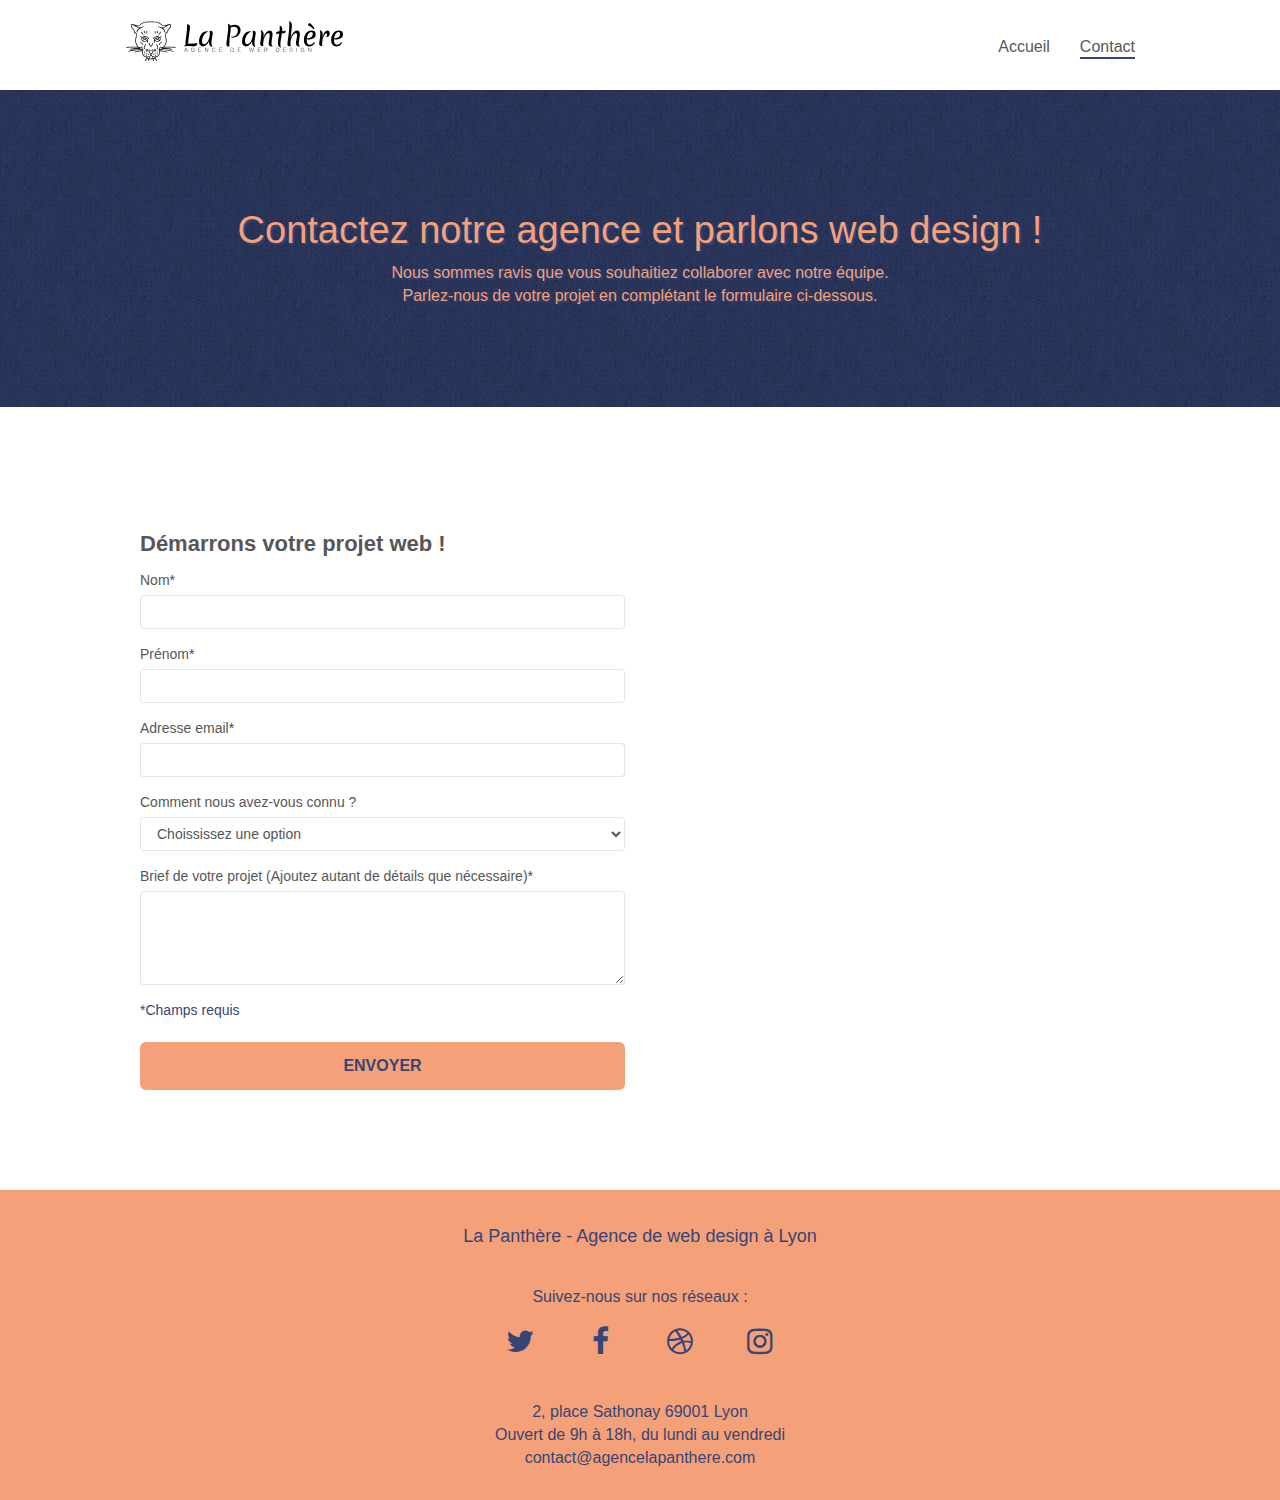
==== contact.html @ 3fc9d486 "Fix screen reader-only text of social icons" ====
<!doctype html>
<html lang="fr">
<head>
    <meta charset="utf-8">
    <meta name="description" content="Contactez La Panthère, Agence de Web design à Lyon, et obtenez une réponse rapide et personnalisée.">
    <meta name="viewport" content="width=device-width, initial-scale=1.0, viewport-fit=cover">
    <link rel="shortcut icon" type="image/png" href="favicon.jpg">
	<link rel="stylesheet" type="text/css" href="./css/bootstrap.css">
	<link rel="stylesheet" type="text/css" href="style.css">
	<link rel="stylesheet" type="text/css" href="./css/font-awesome.css">
	<script src="./js/jquery-2.1.0.min.js"></script>
	<script src="./js/bootstrap.min.js"></script>
	<script src="./js/blocs.min.js"></script>
	<script src="./js/jqBootstrapValidation.min.js"></script>
	<script src="./js/formHandler.min.js"></script>
    <title>Contactez votre future Agence de Web design à Lyon - La Panthère</title> 
	<!-- Analytics -->
	<!-- Analytics END -->
</head>
<body>
	<!-- Principal conteneur -->
	<div class="page-container">
		<!-- bloc-0 -->
		<header class="bloc bgc-white l-bloc " id="bloc-0">
			<div class="container bloc-sm">
				<nav class="navbar row" aria-label="navigation interne">
					<div class="navbar-header">
						<a href="index.html">
							<img src="img/logo/logo-agence-la-panthere-monochrome.svg" alt="La Panthère, Agence de Web design - Page d’accueil" height="40"/>
						</a>
						<button id="nav-toggle" type="button" class="ui-navbar-toggle navbar-toggle" data-toggle="collapse" data-target=".navbar-1">
							<span class="sr-only">Ouvrir le menu de navigation</span><span class="icon-bar"></span><span class="icon-bar"></span><span class="icon-bar"></span>
						</button>
					</div>
					<div class="collapse navbar-collapse navbar-1 special-dropdown-nav">
						<ul class="site-navigation nav navbar-nav">
							<li>
								<a href="index.html" class="header-nav-item" >Accueil</a>
							</li>
							<li>
								<a href="contact.html" class="header-nav-item" aria-current="page">Contact</a>
							</li>
						</ul>
					</div>
				</nav>
			</div>
		</header>
		<!-- bloc-0 END -->
		<main>
			<section>
				<!-- bloc-6 -->
				<div class="bloc bg-dots-bg bg-repeat bgc-dark-slate-blue d-bloc bloc-bg-texture texture-paper" id="bloc-6">
					<div class="container bloc-lg">
						<div class="row">
							<div class="col-sm-12">
								<h1 class="text-center hero-bloc-text tc-orange">
									Contactez notre agence et parlons web design&nbsp;!
								</h1>
								<p class="text-center mg-lg tc-orange tight-width-whitespace">
									Nous sommes ravis que vous souhaitiez collaborer avec notre équipe.<br class="desktop-br">
									Parlez-&#8288;nous de votre projet en complétant le formulaire ci-dessous.
								</p>
							</div>
						</div>
					</div>
				</div>
				<!-- bloc-6 END -->
				<!-- bloc-7 -->
				<div class="bloc bgc-white l-bloc" id="bloc-7">
					<div class="container bloc-lg">
						<div class="row">
							<div class="col-sm-6">
								<h2>Démarrons votre projet web&nbsp;!</h2>
								<form id="form_1" novalidate success-msg="Your message has been sent." fail-msg="Notre serveur de messagerie ne semble pas répondre, désolé pour le dérangement&nbsp;!">
									<div class="form-group">
										<label for="surname">
											Nom<span class="required-input" aria-hidden="true">*</span>
										</label>
										<input name="surname" id="surname" class="form-control" required />
									</div>
									<div class="form-group">
										<label for="name">
											Prénom<span class="required-input" aria-hidden="true">*</span>
										</label>
										<input name="name" id="name" class="form-control" required />
									</div>
									<div class="form-group">
										<label for="email">
											Adresse email<span class="required-input" aria-hidden="true">*</span>
										</label>
										<input name="email" id="email" class="form-control" type="email" required />
									</div>
									<div class="form-group">
										<label for="find">
											Comment nous avez-vous connu&nbsp;?
										</label>
										<select name="find" id="find" class="form-control">
											<option disabled selected value>Choississez une option</option>
											<option value="search-engine">Moteur de recherche</option>
											<option value="social-networks">Réseaux sociaux</option>
											<option value="external-link">Lien sur un autre site</option>
											<option value="word-of-mouth">Bouche à oreille</option>
											<option value="other">Autre</option>
										</select>
									</div>
									<div class="form-group">
										<label for="message">
											Brief de votre projet (Ajoutez autant de détails que nécessaire)<span class="required-input" aria-hidden="true">*</span><br>
										</label>
										<textarea name="message" id="message" class="form-control" rows="4" cols="50" required></textarea>
									</div>
									<p class="required-input" aria-hidden="true">*Champs requis</p>
									<button class="bloc-button btn-lg btn-block cta-hero btn-atomic-tangerine" type="submit">
										Envoyer
									</button>
								</form>
							</div>
						</div>
					</div>
				</div>
				<!-- bloc-7 END -->
			</section>
		</main>
		<!-- Footer - bloc-8 -->
		<footer class="bloc bgc-atomic-tangerine d-bloc" id="bloc-8">
			<div class="container bloc-sm">
				<div class="row">
					<div class="col-sm-12">
						<h2 class="text-center blue">La Panthère - Agence de web design à Lyon</h2>
						<nav class="row row-no-gutters social" aria-label="navigation externe">
							<h3>Suivez-nous sur nos réseaux&nbsp;:</h3>
							<ul>
								<li class="col-sm-3">
									<a class="social" href="#">
										<span class="fa fa-twitter icon-md btn-blue" aria-hidden="true"></span>
										<span class="sr-only blue">Suivez-nous Twitter</span>
									</a>
								</li>
								<li class="col-sm-3">
									<a class="social" href="#">
										<span class="fa fa-facebook icon-md btn-blue" aria-hidden="true"></span>
										<span class="sr-only blue">Suivez-nous Facebook</span>
									</a>
								</li>
								<li class="col-sm-3">
									<a class="social" href="#">
										<span class="fa fa-dribbble icon-md btn-blue" aria-hidden="true"></span>
										<span class="sr-only blue">Suivez-nous sur Dribbble</span>
									</a>
								</li>
								<li class="col-sm-3">
									<a class="social" href="#">
										<span class="fa fa-instagram icon-md btn-blue" aria-hidden="true"></span>
										<span class="sr-only blue">Suivez-nous sur Instagram</span>
									</a>
								</li>
							</ul>
						</nav>
						<address>
							2, place Sathonay 69001 Lyon<br>
							Ouvert de 9h à 18h, du lundi au vendredi<br>
							contact@agencelapanthere.com
						</address>
					</div>
				</div>
			</div>
		</footer>
		<!-- Footer - bloc-8 END -->
		<!-- ScrollToTop Button -->
		<button class="bloc-button btn scrollToTop" onclick="scrollToTarget('1')">
			<span class="fa fa-chevron-up" aria-hidden="true"></span>
			<span class="sr-only tc-white">Retour en haut de page</span>
		</button>
		<!-- ScrollToTop Button END-->
	</div>
	<!-- Principal conteneur END -->
</body>
</html>
---- style.css ----
body {
    margin: 0;
    padding: 0;
    background: #FFF;
    overflow-x: hidden;
    -webkit-font-smoothing: antialiased;
    -moz-osx-font-smoothing: grayscale;
}

a:hover {
    text-decoration: none;
    cursor: pointer;
}

a:focus-visible,
button:focus-visible,
.form-control:focus,
input:focus-visible {
    outline: 2px solid #CC4E12;
    outline-offset: 4px;
    border-radius: 3px;
    box-shadow: 0 0 0 2px #FFFFFF;
    text-decoration: none;
}

a.cta-hero:focus-visible {
    border-radius: 40px;
}

.form-control:focus {
    border-color: transparent;
}

button.cta-hero {
    border: none;
}

h1,
h2,
h3,
h4,
h5,
h6,
p,
label,
.btn,
a {
    font-family: "helvetica";
    font-weight: 400;
    color: #575757!important;
}

.page-container {
    display: grid;
    grid-template-rows: auto 1fr auto;
    min-height: 100vh;
}

#page-loading-blocs-notifaction {
    position: fixed;
    top: 0;
    bottom: 0;
    width: 100%;
    z-index: 100000;
    background: #FFFFFF url("img/pageload-spinner.gif") no-repeat center center;
}

.bloc {
    width: 100%;
    clear: both;
    background: 50% 50% no-repeat;
    padding: 0 50px;
    -webkit-background-size: cover;
    -moz-background-size: cover;
    -o-background-size: cover;
    background-size: cover;
    position: relative;
}

.bloc .container {
    padding-left: 0;
    padding-right: 0;
}

.bloc-lg {
    padding: 100px 50px;
}

.bloc-md {
    padding: 50px;
}

.bloc-sm {
    padding: 1.25rem 50px;
}

.bg-center,
.bg-l-edge,
.bg-r-edge,
.bg-t-edge,
.bg-b-edge,
.bg-tl-edge,
.bg-bl-edge,
.bg-tr-edge,
.bg-br-edge,
.bg-repeat {
    -webkit-background-size: auto!important;
    -moz-background-size: auto!important;
    -o-background-size: auto!important;
    background-size: auto!important;
}

.bg-repeat {
    background: repeat;
}

.bg-t-edge {
    background: top no-repeat;
}

.bloc-bg-texture::before {
    content: "";
    background-size: 2px 2px;
    position: absolute;
    top: 0;
    bottom: 0;
    left: 0;
    right: 0;
}

.texture-paper::before {
    background-image: url("img/background/texture-paper.webp");
    background-size: 280px 280px;
}

.b-parallax {
    background-attachment: fixed;
}

.d-bloc {
    color: rgba(255, 255, 255, .7);
}

.d-bloc button:hover {
    color: rgba(255, 255, 255, .9);
}

.d-bloc .icon-round,
.d-bloc .icon-square,
.d-bloc .icon-rounded,
.d-bloc .icon-semi-rounded-a,
.d-bloc .icon-semi-rounded-b {
    border-color: rgba(255, 255, 255, .9);
}

.d-bloc .divider-h span {
    border-color: rgba(255, 255, 255, .2);
}

.d-bloc .a-btn,
.d-bloc .navbar a,
.d-bloc .navbar-brand,
.d-bloc a .icon-sm,
.d-bloc a .icon-md,
.d-bloc a .icon-lg,
.d-bloc a .icon-xl,
.d-bloc h1 a,
.d-bloc h2 a,
.d-bloc h3 a,
.d-bloc h4 a,
.d-bloc h5 a,
.d-bloc h6 a,
.d-bloc p a {
    color: #364576;
    transform: scale(1);
    transition: all 0.25s;
}

.d-bloc .a-btn:hover,
.d-bloc .navbar a:hover,
.d-bloc .navbar-brand:hover,
.d-bloc a:hover .icon-sm,
.d-bloc a:hover .icon-md,
.d-bloc a:hover .icon-lg,
.d-bloc a:hover .icon-xl,
.d-bloc h1 a:hover,
.d-bloc h2 a:hover,
.d-bloc h3 a:hover,
.d-bloc h4 a:hover,
.d-bloc h5 a:hover,
.d-bloc h6 a:hover,
.d-bloc p a:hover {
    color: #7C2F0A!important;
    transform: scale(1.2);
}

.d-bloc .navbar-toggle .icon-bar {
    background: rgba(255, 255, 255, 1);
}

.d-bloc .btn-wire,
.d-bloc .btn-wire:hover {
    color: rgba(255, 255, 255, 1);
    border-color: rgba(255, 255, 255, 1);
}

.d-bloc .panel {
    color: rgba(0, 0, 0, .5);
}

.d-bloc .panel button:hover {
    color: rgba(0, 0, 0, .7);
}

.d-bloc .panel icon {
    border-color: rgba(0, 0, 0, .7);
}

.d-bloc .panel .divider-h span {
    border-color: rgba(0, 0, 0, .1);
}

.d-bloc .panel .a-btn {
    color: rgba(0, 0, 0, .6);
}

.d-bloc .panel .a-btn:hover {
    color: rgba(0, 0, 0, 1);
}

.d-bloc .panel .btn-wire,
.d-bloc .panel .btn-wire:hover {
    color: rgba(0, 0, 0, .7);
    border-color: rgba(0, 0, 0, .3);
}

.d-bloc .panel,
.l-bloc {
    color: rgba(0, 0, 0, .5);
}

.d-bloc .panel button:hover,
.l-bloc button:hover {
    color: rgba(0, 0, 0, .7);
}

.l-bloc .icon-round,
.l-bloc .icon-square,
.l-bloc .icon-rounded,
.l-bloc .icon-semi-rounded-a,
.l-bloc .icon-semi-rounded-b {
    border-color: rgba(0, 0, 0, .7);
}

.d-bloc .panel .divider-h span,
.l-bloc .divider-h span {
    border-color: rgba(0, 0, 0, .1);
}

.d-bloc .panel .a-btn,
.l-bloc .a-btn,
.l-bloc .navbar a,
.l-bloc .navbar-brand,
.l-bloc a .icon-sm,
.l-bloc a .icon-md,
.l-bloc a .icon-lg,
.l-bloc a .icon-xl,
.l-bloc h1 a,
.l-bloc h2 a,
.l-bloc h3 a,
.l-bloc h4 a,
.l-bloc h5 a,
.l-bloc h6 a,
.l-bloc p a {
    color: rgba(0, 0, 0, .6);
}

.d-bloc .panel .a-btn:hover,
.l-bloc .a-btn:hover,
.l-bloc .navbar a:hover,
.l-bloc .navbar-brand:hover,
.l-bloc a:hover .icon-sm,
.l-bloc a:hover .icon-md,
.l-bloc a:hover .icon-lg,
.l-bloc a:hover .icon-xl,
.l-bloc h1 a:hover,
.l-bloc h2 a:hover,
.l-bloc h3 a:hover,
.l-bloc h4 a:hover,
.l-bloc h5 a:hover,
.l-bloc h6 a:hover,
.l-bloc p a:hover {
    color: rgba(0, 0, 0, 1);
}

.l-bloc .navbar-toggle .icon-bar {
    color: rgba(0, 0, 0, .6);
}

.d-bloc .panel .btn-wire,
.d-bloc .panel .btn-wire:hover,
.l-bloc .btn-wire,
.l-bloc .btn-wire:hover {
    color: rgba(0, 0, 0, .7);
    border-color: rgba(0, 0, 0, .3);
}

.voffset {
    margin-top: 30px;
}

.voffset-lg {
    margin-top: 60px;
}

.row-no-gutters {
    margin-right: 0;
    margin-left: 0;
}

.row.row-no-gutters > [class^="col-"],
.row.row-no-gutters > [class*=" col-"] {
    padding-right: 0;
    padding-left: 0;
}

#bloc-1-hero h1 {
    font-size: 2rem;
    font-weight: 500;
}

.navbar {
    margin-bottom: 0;
    z-index: 1;
}

.navbar-brand {
    height: auto;
    padding: 3px 15px;
    font-size: 25px;
    font-weight: normal;
    font-weight: 600;
    line-height: 44px;
}

.navbar-brand img {
    max-height: 200px;
    margin: 0 5px 0 0;
    display: inline;
}

.navbar-brand img[src$=svg] {
    min-width: 100px;
}

.nav-center .navbar-brand img {
    margin: 0;
}

.navbar .nav {
    padding-top: 2px;
    margin-right: -16px;
    float: right;
    z-index: 1;
}

.nav > li {
    float: left;
    margin-top: 4px;
    font-size: 1rem;
}

.navbar-nav .open .dropdown-menu > li > a {
    text-align: inherit;
}

.nav > li a:hover,
.nav > li a:focus {
    background: transparent;
}

.header-nav-item::after {
    content: "";
    display: block;
    width: 100%;
    height: 2px;
    background-color: #364576;
    transform: scaleX(0);
    transform-origin: left;
    transition: transform 0.25s;
}

.header-nav-item[aria-current="page"]::after,
.header-nav-item:hover::after {
    transform: scaleX(1);
}

.navbar-toggle {
    border: 0px;
}

.navbar-toggle:hover {
    background: transparent!important;
}

.navbar-toggle .icon-bar {
    background-color: rgba(0, 0, 0, .5);
    width: 26px;
}

.nav-invert .navbar .nav {
    float: left;
}

.nav-invert .navbar-header,
.nav-invert .navbar-brand {
    float: right;
    position: relative;
    z-index: 2;
}

.desktop-br {
    display: none;
}

@media (min-width: 768px) {
    .desktop-br {
        display: inline;
    }
    .site-navigation {
        position: absolute;
        top: 50%;
        right: 20px;
        transform: translate(0, -50%);
        -webkit-transform: translateY(-50%);
    }
    .nav > li .dropdown-menu a,
    .nav > li .dropdown-menu a:hover {
        color: #484848;
    }
    .nav-invert .site-navigation {
        left: 0;
        right: 0;
    }
    .nav-center {
        text-align: center;
    }
    .nav-center .navbar-header {
        width: 100%;
    }
    .nav-center .navbar-header,
    .nav-center .navbar-brand,
    .nav-center .nav > li {
        float: none;
        display: inline-block;
    }
    .nav-center .site-navigation {
        position: relative;
        width: 100%;
        right: 0;
        margin-right: 0px;
        margin-top: 20px;
    }
    .nav-center.mini-nav .navbar-toggle {
        float: none;
        margin: 10px auto 0;
    }
}

.nav > li > .dropdown a {
    background: none!important;
    display: block;
    padding: 14px 15px;
}

nav .caret {
    margin: 0 5px;
}

.dropdown-menu .dropdown-menu {
    top: -8px;
    left: 100%;
}

.dropdown-menu .dropmenu-flow-right {
    top: 100%;
    left: 0;
    margin-left: -1px;
    border-top-left-radius: 0;
    border-top-right-radius: 0;
}

.dropdown-menu .dropdown span {
    border: 4px solid black;
    border-top-color: transparent;
    border-right-color: transparent;
    border-bottom-color: transparent;
    margin: 6px -5px 0 0!important;
    float: right;
}

.mg-md {
    margin-top: 0.625rem;
    margin-bottom: 1.25rem;
}

.mg-lg {
    margin-top: 10px;
    margin-bottom: 40px;
}

.btn.pull-right {
    margin: 0 0 5px 5px;
}

.btn-d,
.btn-d:hover,
.btn-d:focus {
    color: #FFF;
    background: rgba(0, 0, 0, .3);
}

.btn-rd {
    border-radius: 2.5rem;
}

.btn-clean {
    border: 1px solid rgba(0, 0, 0, .08);
    text-shadow: 0 1px 0 rgba(0, 0, 1, .1);
}

.icon-md {
    font-size: 1.875rem!important;
}

.icon-lg {
    font-size: 3.75rem!important;
}

.sm-shadow {
    text-shadow: 0 1px 2px rgba(0, 0, 0, .3);
}

.panel-sq,
.panel-sq .panel-heading,
.panel-sq .panel-footer {
    border-radius: 0;
}

.panel-rd {
    border-radius: 30px;
}

.panel-rd .panel-heading {
    border-radius: 29px 29px 0 0;
}

.panel-rd .panel-footer {
    border-radius: 0 0 29px 29px;
}

.form-control {
    border-color: rgba(0, 0, 0, .1);
    box-shadow: none;
}

.required-input {
    color: #364576!important;
    font-size: 0.875rem;
}

.scrollToTop {
    visibility: hidden;
    width: 2.5rem;
    height: 2.5rem;
    position: fixed;
    bottom: 1.25rem;
    right: 1.25rem;
    opacity: 0;
    z-index: 500;
    color: #F4A179!important;
    background-color: #364576;
    transition: all .25s ease-in-out;
}

.scrollToTop:hover {
    background-color: #7C2F0A;
}

.scrollToTop:hover .fa {
    transform: scale(1.4);
}

.scrollToTop .fa {
    display: flex;
    justify-content: center;
    align-items: center;
    height: 100%;
    font-size: 0.875rem;
    transform: scale(1);
    transform-origin: center 65%;
    transition: all .25s ease-in-out;
}

.showScrollTop {
    visibility: visible;
    opacity: 1;
}

.flex-column {
    display: flex;
    flex-direction: column;
    align-items: center;
}

a[data-lightbox] {
    position: relative;
    display: block;
    text-align: center;
    width: 270px;
}

a[data-lightbox]:hover::before {
    content: "+";
    font-family: "HelveticaNeue-Light", "Helvetica Neue Light", "Helvetica Neue", Helvetica, Arial;
    font-size: 32px;
    width: 50px;
    height: 50px;
    margin-left: -25px;
    border-radius: 50%;
    background: rgba(0, 0, 0, .6);
    color: #FFF;
    font-weight: 100;
    z-index: 1;
    position: absolute;
    top: 50%;
    transform: translateY(-50%);
    -webkit-transform: translateY(-50%);
}

a[data-lightbox]:hover img {
    opacity: 0.6;
    -webkit-animation-fill-mode: none;
    animation-fill-mode: none;
}

#lightbox-modal {
    display: flex;
    align-items: center;
}

#lightbox-modal .modal-dialog {
    width: 90%;
    max-width: 900px;
    margin: 0 auto 0;
}

#lightbox-modal .modal-dialog img {
    max-height: 90vh;
    margin: 0 auto;
}

.lightbox-caption {
    padding: 20px;
    color: #FFF;
    background: rgba(0, 0, 0, .5);
    position: absolute;
    left: 15px;
    right: 15px;
    bottom: 5px;
    text-align: center;
}

.close-lightbox {
    width: 40px;
    height: 40px;
    color: #F4A179;
    font-size: 30px;
    position: absolute;
    top: 20px;
    right: 20px;
    z-index: 20;
    background: #364576;
    border: none;
    line-height: 30px;
    padding: 0 9px 5px;
    font-weight: 700;
    transition: all .2s ease-in-out;
}

.close-lightbox:hover,
.next-lightbox:hover,
.prev-lightbox:hover {
    color: #364576;
    background: #F4A179;
}

.next-lightbox,
.prev-lightbox {
    display: flex;
    justify-content: center;
    align-items: center;
    width: 40px;
    height: 40px;
    font-size: 20px;
    background: #364576;
    transition: all .2s ease-in-out;
    position: absolute;
    top: 45%;
    z-index: 1;
}

.next-lightbox .fa,
.prev-lightbox .fa {
    color: #F4A179;
    transition: all .2s ease-in-out;
}

.next-lightbox:hover .fa,
.prev-lightbox:hover .fa {
    color: #364576;
}

.next-lightbox {
    padding-left: 3px;
    right: 25px;
}

.prev-lightbox {
    padding-right: 3px;
    left: 25px;
}

.snapshot-lb .modal-body {
    padding-bottom: 55px;
}

.snapshot-lb .lightbox-caption {
    padding: 0;
    color: rgba(0, 0, 0, .5);
    background: none;
}

blockquote,
figcaption {
    color: #000000;
}

figcaption {
    font-size: 0.875rem;
}

.container {
    max-width: 62.5rem;
}

.hero-bloc-text {
    font-size: 38px;
}

.hero-bloc-text-sub {
    font-size: 36px;
}

.statement-bloc-text {
    line-height: 26px;
    font-style: italic;
    font-size: 20px;
    text-align: center;
    font-weight: lighter;
    max-width: 520px;
    margin: auto auto auto auto;
}

p {
    font-size: 1rem;
}

.tight-width-whitespace {
    max-width: 37.5rem;
    margin: auto auto auto auto;
}

.h1 {
    font-size: 20px;
    font-family: "Open Sans";
}

.button {
    display: inline-block;
    padding: 6px 12px;
    margin-bottom: 0;
    font-size: 14px;
    font-weight: 400;
    text-align: center;
    white-space: nowrap;
    vertical-align: middle;
    -ms-touch-action: manipulation;
    touch-action: manipulation;
    cursor: pointer;
    -webkit-user-select: none;
    -moz-user-select: none;
    -ms-user-select: none;
    user-select: none;
    background-image: none;
}

.cta-hero {
    height: 3rem;
    margin-top: 1.375rem;
    color: #FFFFFF!important;
    text-transform: uppercase;
    padding: 0 1.75rem;
    font-size: 1rem;
    font-weight: 700;
    line-height: 3rem;
}

nav.social {
    display: flex;
    flex-direction: column;
    align-items: center;
}

nav.social h3 {
    margin-top: 0;
    color: #364576!important;
    font-size: 1rem;
    font-weight: 400;
    text-transform: none;
}

nav.social ul {
    display: flex;
    padding: 0;
    list-style-type: none;
}

.social .col-sm-3 {
    width: auto;
}

a.social {
    width: 3.125rem;
    height: 3.125rem;
    display: flex;
    justify-content: center;
    align-items: center;
    max-width: 400px;
    margin: auto auto auto auto;
}

address {
    margin: 1.5625rem 0 10px;
    color: #364576;
    font-size: 1rem;
    text-align: center;
}

h2 {
    font-size: 1.375rem;
    font-weight: 600;
    line-height: 2.0625rem;
}

h3 {
    font-size: 0.9375rem;
    text-transform: uppercase;
    font-weight: 700;
    color: #333333!important;
}

.med-width-whitespace {
    margin: auto auto auto auto;
    box-shadow: 0px 0px 0px #000000;
}

h1 {
    color: #333333!important;
}

h4 {
    color: #333333!important;
}

#bloc-2-services .container {
    padding: 65px 0;
}

#bloc-2-services h2 {
    margin-bottom: 3.75rem;
}

figure {
    margin-bottom: 20px;
}

#bloc-3-what-i-do h2 {
    margin-bottom: 40px;
}

#bloc-3-what-i-do a {
    display: block;
    font-size: 1rem;
}

#bloc-4-portfolio .container {
    padding: 65px 0;
}

#bloc-4-portfolio h2 {
    margin-bottom: 34px;
}

.icons {
    margin-bottom: 14px;
    margin-top: 24px;
}

.portfolio-thumb {
    margin-bottom: 24px;
}

.portfolio-row {
    margin-bottom: 44px;
    margin-top: 50px;
}

footer h2 {
    margin: 10px 0 2.1875rem;
    font-size: 1.125rem;
    font-weight: 400;
}

label {
    font-size: 0.875rem;
}

.avatar {
    box-shadow: 0px 4px 9px rgba(0, 0, 0, 0.3);
}

.black-background {
    background-color: rgba(165, 147, 99, 0.7);
    padding: 40px 40px 40px 40px;
}

.bold-link {
    font-weight: 900;
    text-decoration: underline!important;
}

.bgc-white {
    background-color: #FFFFFF;
}

.bgc-dark-slate-blue {
    background-color: #364576;
}

.bgc-atomic-tangerine {
    background-color: #F4A179;
}

.tc-white {
    color: #FFFFFF!important;
}

.tc-orange {
    color: #F4A179!important;
    text-shadow: 2px 2px 2px #364576;
}

.blue {
    color: #364576!important;
}

.btn-dark-slate-blue {
    background-color: #364576;
    color: rgba(255, 255, 255, .9)!important;
    transition: background-color 0.35s;
}

.btn-dark-slate-blue:hover {
    background-color: #CC4E12;
}

.btn-atomic-tangerine {
    background-color: #F4A179;
    color: #364576!important;
    transition: all 0.35s;
}

.btn-atomic-tangerine:hover {
    background-color: #364576;
    color: #F4A179!important;
}

.btn-blue {
    color: #364576!important;
}

.btn-blue:hover {
    color: #7C2F0A!important;
}

.ltc-white {
    color: #FFFFFF!important;
}

.ltc-white:hover {
    color: #F4A179!important;
}

.ltc-atomic-tangerine {
    color: #CC4E12!important;
}

.ltc-atomic-tangerine:hover {
    color: #c27956!important;
}

.icon-dark-slate-blue {
    color: #364576!important;
    border-color: #364576!important;
}

.bg-dots-bg {
    background-image: url("img/background/dots-bg.webp");
}

.bg-lines-h2-bg {
    background-image: url("img/background/lines-h2-bg.webp");
}

.bg-banniere {
    background-image: url("img/background/agence-la-panthere.webp");
}

.bg-presentation {
    background-image: url("img/background/image-de-presentation.webp");
}

@media (max-width: 1024px) {
    .bloc {
        padding-left: 20px;
        padding-right: 20px;
    }
    .bloc.full-width-bloc,
    .bloc-tile-2.full-width-bloc .container,
    .bloc-tile-3.full-width-bloc .container,
    .bloc-tile-4.full-width-bloc .container {
        padding-left: 0;
        padding-right: 0;
    }
    .navbar-header img {
        margin-left: 20px;
    }
}

@media (max-width: 992px) and (min-width: 768px) {
    .navbar .nav {
        max-width: 80%
    }
    .nav-center.navbar .nav {
        max-width: 100%
    }
}

@media only screen and (min-device-width: 768px) and (max-device-width: 1024px) and (orientation: landscape) {
    .b-parallax {
        background-attachment: scroll;
    }
}

@media only screen and (min-device-width: 1024px) and (max-device-width: 1366px) and (-webkit-min-device-pixel-ratio: 1.5) {
    .b-parallax {
        background-attachment: scroll;
    }
}

@media (max-width: 991px) {
    .container {
        width: 100%;
    }
    .b-parallax {
        background-attachment: scroll;
    }
    .page-container,
    #hero-bloc {
        overflow-x: hidden;
        position: relative;
    }
    .bloc {
        padding-left: constant(safe-area-inset-left);
        padding-right: constant(safe-area-inset-right);
    }
    .bloc-group,
    .bloc-group .bloc {
        display: block;
        width: 100%;
    }
    .bloc-fill-screen .fill-bloc-top-edge,
    .bloc-fill-screen .fill-bloc-bottom-edge {
        padding: 0 20px;
        padding-left: constant(safe-area-inset-left);
        padding-right: constant(safe-area-inset-right);
    }
}

@media (max-width: 767px) {
    .page-container {
        overflow-x: hidden;
        position: relative;
    }
    h1,
    h2,
    h3,
    h4,
    h5,
    h6,
    p,
    #disqus_thread {
        padding-left: 10px!important;
        padding-right: 10px!important;
    }
    .b-parallax {
        background-attachment: scroll;
    }
    .navbar .nav {
        padding-top: 0;
        border-top: 1px solid rgba(0, 0, 0, .2);
        float: none!important;
    }
    .navbar.row {
        margin-left: 0;
        margin-right: 0;
    }
    .site-navigation {
        position: inherit;
        transform: none;
        -webkit-transform: none;
        -ms-transform: none;
    }
    .nav > li {
        margin-top: 0;
        border-bottom: 1px solid rgba(0, 0, 0, .1);
        background: rgba(0, 0, 0, .05);
        text-align: left;
        padding-left: 15px;
        width: 100%;
    }
    .nav > li:hover {
        background: rgba(0, 0, 0, .08);
    }
    .header-nav-item {
        width: fit-content;
        margin: 0 auto;
    }
    .dropdown .dropdown a .caret {
        float: none;
        margin: 5px 0 0 10px!important;
        border: 4px solid black;
        border-bottom-color: transparent;
        border-right-color: transparent;
        border-left-color: transparent;
    }
    #hero-bloc .navbar .nav {
        background: rgba(0, 0, 0, .8);
    }
    #hero-bloc .navbar .nav a {
        color: rgba(255, 255, 255, .6);
    }
    .hero {
        padding: 50px 0;
    }
    .hero-nav {
        left: -1px;
        right: -1px;
    }
    .navbar-collapse {
        padding: 0;
        overflow-x: hidden;
        -webkit-box-shadow: none;
        box-shadow: none;
    }
    .navbar-brand img {
        max-height: 40px;
        width: auto;
    }
    .nav-invert .navbar-header {
        float: none;
        width: 100%;
    }
    .nav-invert .navbar-toggle {
        float: left;
        margin-left: 10px;
    }
    .bloc {
        padding-left: 0;
        padding-right: 0;
    }
    .bloc-xxl,
    .bloc-xl,
    .bloc-lg {
        padding: 40px 0;
    }
    .bloc-sm,
    .bloc-md {
        padding-left: 0;
        padding-right: 0;
    }
    .bloc-tile-2 .container,
    .bloc-tile-3 .container,
    .bloc-tile-4 .container,
    .bloc-fill-screen .fill-bloc-top-edge,
    .bloc-fill-screen .fill-bloc-bottom-edge {
        padding-left: 0;
        padding-right: 0;
    }
    .a-block {
        padding: 0 10px;
    }
    .btn-dwn {
        display: none;
    }
    .voffset {
        margin-top: 5px;
    }
    .voffset-md {
        margin-top: 20px;
    }
    .voffset-lg {
        margin-top: 30px;
    }
    form {
        padding: 5px;
    }
    .close-lightbox {
        display: inline-block;
    }
    .blocsapp-device-iphone5 {
        background-size: 216px 425px;
        padding-top: 60px;
        width: 216px;
        height: 425px;
    }
    .blocsapp-device-iphone5 img {
        width: 180px;
        height: 320px;
    }
}

@media (max-width: 400px) {
    .bloc {
        padding-left: 0;
        padding-right: 0;
    }
}

@media (max-width: 767px) {
    .bloc-mob-center-text {
        text-align: center;
    }
    #bloc-2-services h2 {
        margin-bottom: 20px;
    }
    figure {
        margin-top: 25px;
    }
    #bloc-2-services h2,
    #bloc-4-portfolio h2 {
        padding: 0 25px!important;
    }
    .black-background {
        padding: 40px 0;
    }
    .portfolio-row article:first-child {
        margin-bottom: 60px;
    }
    #bloc-6 h1 {
        margin-bottom: 40px;
    }
    #bloc-7 .container {
        padding: 0 15px;
    }
    #bloc-7 h2 {
        margin: 65px 0 40px;
    }
    .form-group {
        margin-bottom: 35px;
    }
    p.required-input {
        margin-bottom: 45px;
    }
    button[type="submit"] {
        margin-bottom: 65px;
    }
}
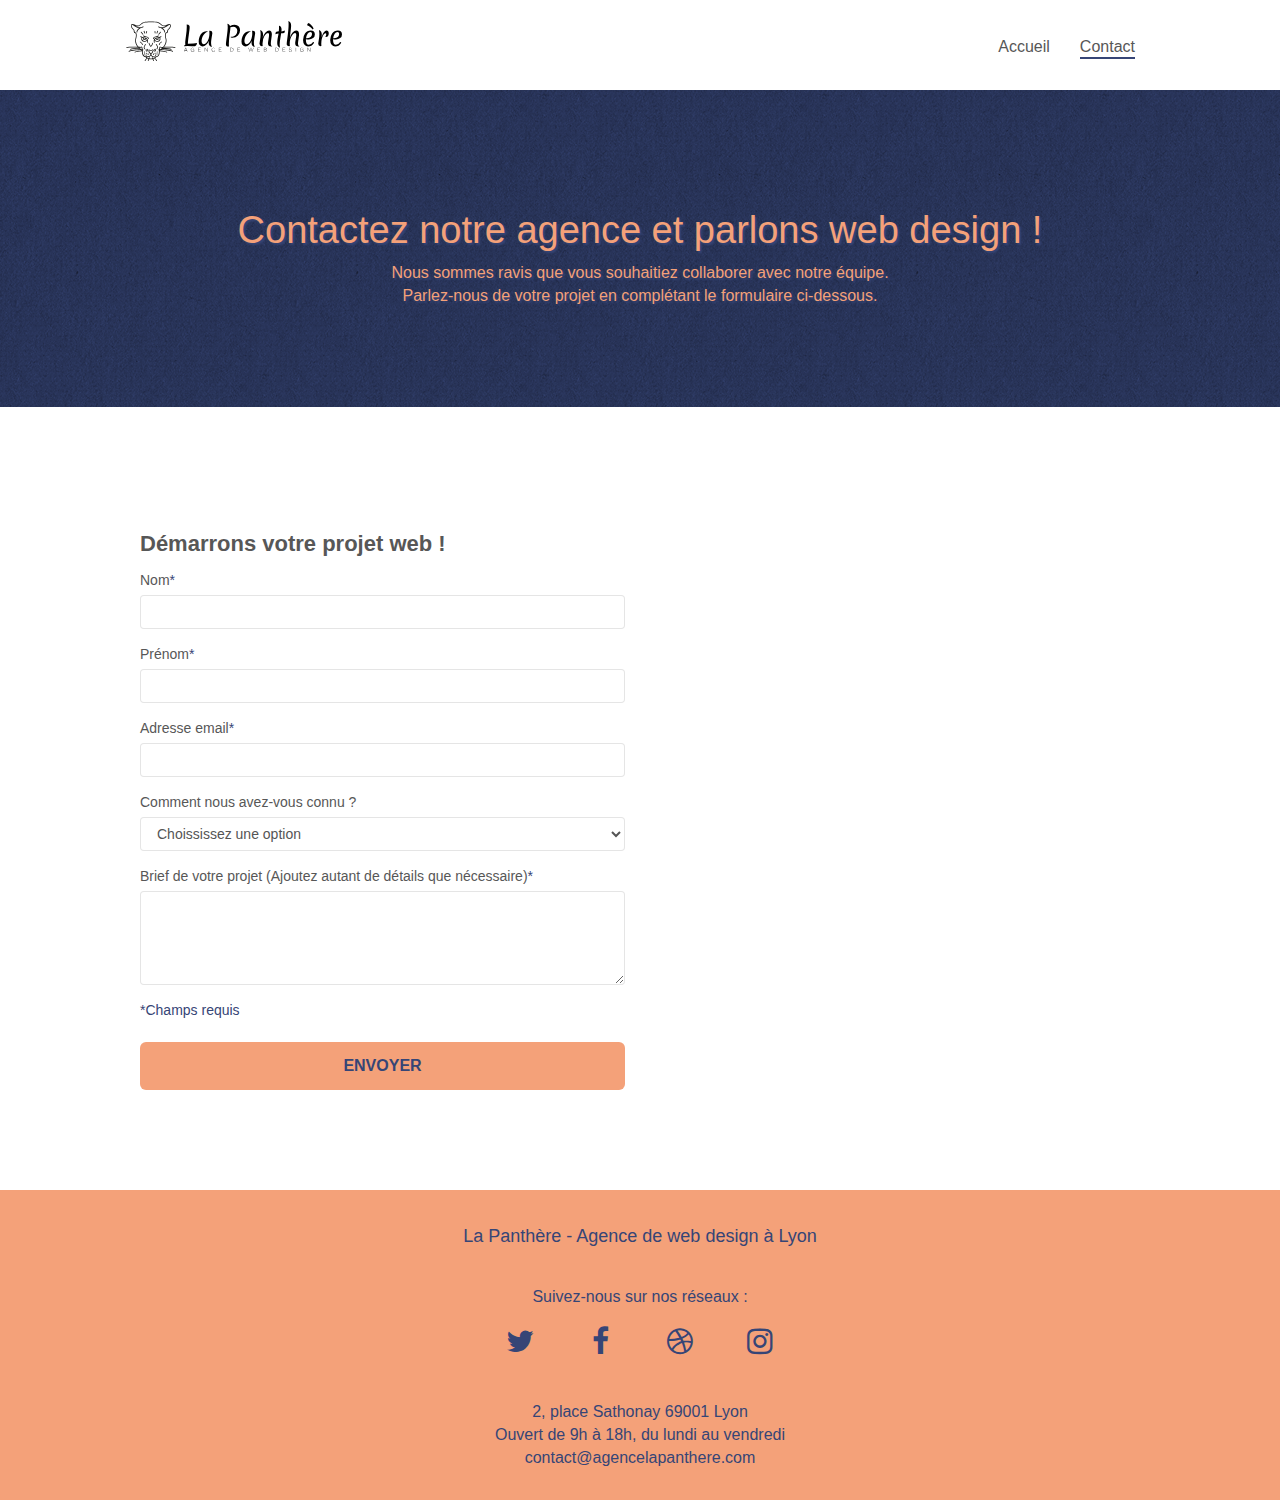
==== commit bc1e9b02: "Set width and height attributes to images to avoid cumulative layout shift" ====
--- a/contact.html
+++ b/contact.html
@@ -8,11 +8,11 @@
 	<link rel="stylesheet" type="text/css" href="./css/bootstrap.css">
 	<link rel="stylesheet" type="text/css" href="style.css">
 	<link rel="stylesheet" type="text/css" href="./css/font-awesome.css">
-	<script src="./js/jquery-2.1.0.min.js"></script>
-	<script src="./js/bootstrap.min.js"></script>
-	<script src="./js/blocs.min.js"></script>
-	<script src="./js/jqBootstrapValidation.min.js"></script>
-	<script src="./js/formHandler.min.js"></script>
+	<script src="./js/jquery-2.1.0.min.js" defer></script>
+	<script src="./js/bootstrap.min.js" defer></script>
+	<script src="./js/blocs.min.js" defer></script>
+	<script src="./js/jqBootstrapValidation.min.js" defer></script>
+	<script src="./js/formHandler.min.js" defer></script>
     <title>Contactez votre future Agence de Web design à Lyon - La Panthère</title> 
 	<!-- Analytics -->
 	<!-- Analytics END -->
@@ -26,7 +26,7 @@
 				<nav class="navbar row" aria-label="navigation interne">
 					<div class="navbar-header">
 						<a href="index.html">
-							<img src="img/logo/logo-agence-la-panthere-monochrome.svg" alt="La Panthère, Agence de Web design - Page d’accueil" height="40"/>
+							<img src="img/logo/logo-agence-la-panthere-monochrome.svg" alt="La Panthère, Agence de Web design - Page d’accueil" width="216" height="40"/>
 						</a>
 						<button id="nav-toggle" type="button" class="ui-navbar-toggle navbar-toggle" data-toggle="collapse" data-target=".navbar-1">
 							<span class="sr-only">Ouvrir le menu de navigation</span><span class="icon-bar"></span><span class="icon-bar"></span><span class="icon-bar"></span>
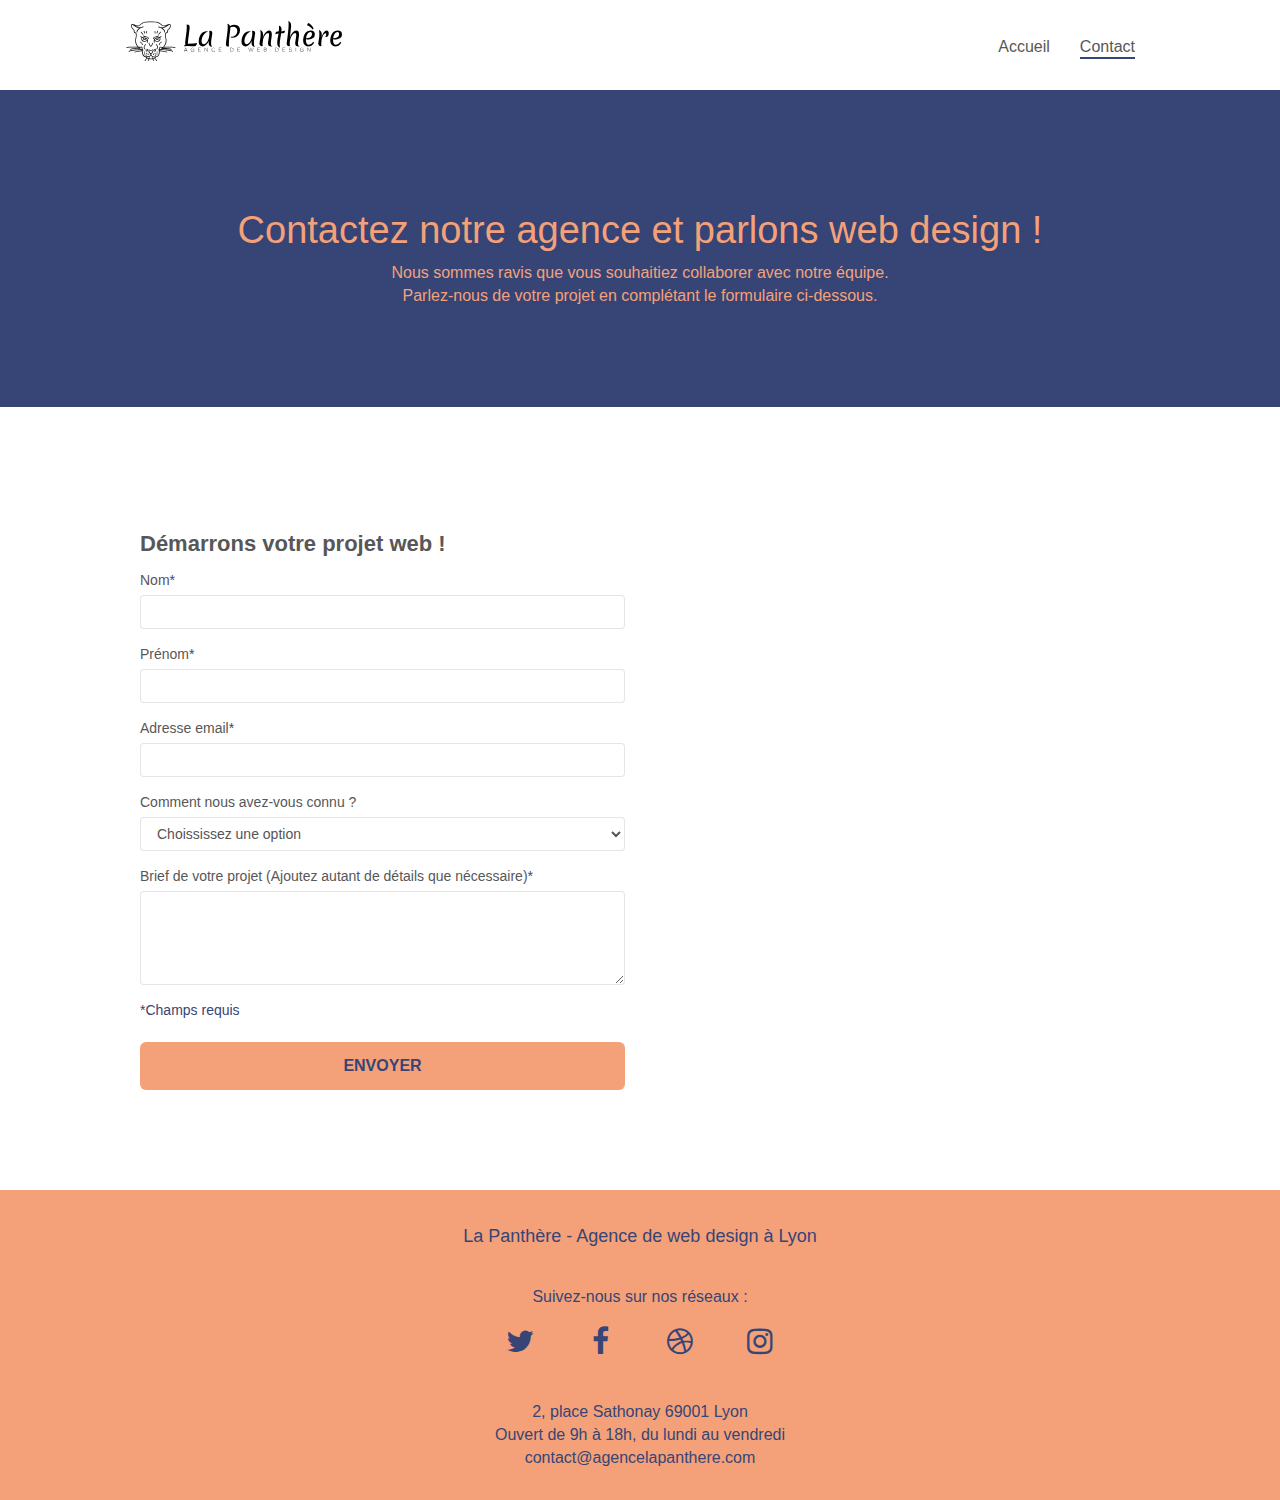
==== commit dcffbbf7: "Rearrange files" ====
--- a/contact.html
+++ b/contact.html
@@ -4,10 +4,10 @@
     <meta charset="utf-8">
     <meta name="description" content="Contactez La Panthère, Agence de Web design à Lyon, et obtenez une réponse rapide et personnalisée.">
     <meta name="viewport" content="width=device-width, initial-scale=1.0, viewport-fit=cover">
-    <link rel="shortcut icon" type="image/png" href="favicon.jpg">
+    <link rel="shortcut icon" type="image/png" href="./img/favicon.jpg">
 	<link rel="stylesheet" type="text/css" href="./css/bootstrap.css">
-	<link rel="stylesheet" type="text/css" href="style.css">
 	<link rel="stylesheet" type="text/css" href="./css/font-awesome.css">
+	<link rel="stylesheet" type="text/css" href="./css/style.css">
 	<script src="./js/jquery-2.1.0.min.js" defer></script>
 	<script src="./js/bootstrap.min.js" defer></script>
 	<script src="./js/blocs.min.js" defer></script>
--- a/css/style.css
+++ b/css/style.css
@@ -0,0 +1,1299 @@
+body {
+    margin: 0;
+    padding: 0;
+    background: #FFF;
+    overflow-x: hidden;
+    -webkit-font-smoothing: antialiased;
+    -moz-osx-font-smoothing: grayscale;
+}
+
+a:hover {
+    text-decoration: none;
+    cursor: pointer;
+}
+
+a:focus-visible,
+button:focus-visible,
+.form-control:focus,
+input:focus-visible {
+    outline: 2px solid #CC4E12;
+    outline-offset: 4px;
+    border-radius: 3px;
+    box-shadow: 0 0 0 2px #FFFFFF;
+    text-decoration: none;
+}
+
+a.cta-hero:focus-visible {
+    border-radius: 40px;
+}
+
+.form-control:focus {
+    border-color: transparent;
+}
+
+button.cta-hero {
+    border: none;
+}
+
+h1,
+h2,
+h3,
+h4,
+h5,
+h6,
+p,
+label,
+.btn,
+a {
+    font-family: "helvetica";
+    font-weight: 400;
+    color: #575757!important;
+}
+
+.page-container {
+    display: grid;
+    grid-template-rows: auto 1fr auto;
+    min-height: 100vh;
+}
+
+#page-loading-blocs-notifaction {
+    position: fixed;
+    top: 0;
+    bottom: 0;
+    width: 100%;
+    z-index: 100000;
+    background: #FFFFFF url("img/pageload-spinner.gif") no-repeat center center;
+}
+
+.bloc {
+    width: 100%;
+    clear: both;
+    background: 50% 50% no-repeat;
+    padding: 0 50px;
+    -webkit-background-size: cover;
+    -moz-background-size: cover;
+    -o-background-size: cover;
+    background-size: cover;
+    position: relative;
+}
+
+.bloc .container {
+    padding-left: 0;
+    padding-right: 0;
+}
+
+.bloc-lg {
+    padding: 100px 50px;
+}
+
+.bloc-md {
+    padding: 50px;
+}
+
+.bloc-sm {
+    padding: 1.25rem 50px;
+}
+
+.bg-center,
+.bg-l-edge,
+.bg-r-edge,
+.bg-t-edge,
+.bg-b-edge,
+.bg-tl-edge,
+.bg-bl-edge,
+.bg-tr-edge,
+.bg-br-edge,
+.bg-repeat {
+    -webkit-background-size: auto!important;
+    -moz-background-size: auto!important;
+    -o-background-size: auto!important;
+    background-size: auto!important;
+}
+
+.bg-repeat {
+    background: repeat;
+}
+
+.bg-t-edge {
+    background: top no-repeat;
+}
+
+.bloc-bg-texture::before {
+    content: "";
+    background-size: 2px 2px;
+    position: absolute;
+    top: 0;
+    bottom: 0;
+    left: 0;
+    right: 0;
+}
+
+.texture-paper::before {
+    background-image: url("img/background/texture-paper.webp");
+    background-size: 280px 280px;
+}
+
+.b-parallax {
+    background-attachment: fixed;
+}
+
+.d-bloc {
+    color: rgba(255, 255, 255, .7);
+}
+
+.d-bloc button:hover {
+    color: rgba(255, 255, 255, .9);
+}
+
+.d-bloc .icon-round,
+.d-bloc .icon-square,
+.d-bloc .icon-rounded,
+.d-bloc .icon-semi-rounded-a,
+.d-bloc .icon-semi-rounded-b {
+    border-color: rgba(255, 255, 255, .9);
+}
+
+.d-bloc .divider-h span {
+    border-color: rgba(255, 255, 255, .2);
+}
+
+.d-bloc .a-btn,
+.d-bloc .navbar a,
+.d-bloc .navbar-brand,
+.d-bloc a .icon-sm,
+.d-bloc a .icon-md,
+.d-bloc a .icon-lg,
+.d-bloc a .icon-xl,
+.d-bloc h1 a,
+.d-bloc h2 a,
+.d-bloc h3 a,
+.d-bloc h4 a,
+.d-bloc h5 a,
+.d-bloc h6 a,
+.d-bloc p a {
+    color: #364576;
+    transform: scale(1);
+    transition: all 0.25s;
+}
+
+.d-bloc .a-btn:hover,
+.d-bloc .navbar a:hover,
+.d-bloc .navbar-brand:hover,
+.d-bloc a:hover .icon-sm,
+.d-bloc a:hover .icon-md,
+.d-bloc a:hover .icon-lg,
+.d-bloc a:hover .icon-xl,
+.d-bloc h1 a:hover,
+.d-bloc h2 a:hover,
+.d-bloc h3 a:hover,
+.d-bloc h4 a:hover,
+.d-bloc h5 a:hover,
+.d-bloc h6 a:hover,
+.d-bloc p a:hover {
+    color: #7C2F0A!important;
+    transform: scale(1.2);
+}
+
+.d-bloc .navbar-toggle .icon-bar {
+    background: rgba(255, 255, 255, 1);
+}
+
+.d-bloc .btn-wire,
+.d-bloc .btn-wire:hover {
+    color: rgba(255, 255, 255, 1);
+    border-color: rgba(255, 255, 255, 1);
+}
+
+.d-bloc .panel {
+    color: rgba(0, 0, 0, .5);
+}
+
+.d-bloc .panel button:hover {
+    color: rgba(0, 0, 0, .7);
+}
+
+.d-bloc .panel icon {
+    border-color: rgba(0, 0, 0, .7);
+}
+
+.d-bloc .panel .divider-h span {
+    border-color: rgba(0, 0, 0, .1);
+}
+
+.d-bloc .panel .a-btn {
+    color: rgba(0, 0, 0, .6);
+}
+
+.d-bloc .panel .a-btn:hover {
+    color: rgba(0, 0, 0, 1);
+}
+
+.d-bloc .panel .btn-wire,
+.d-bloc .panel .btn-wire:hover {
+    color: rgba(0, 0, 0, .7);
+    border-color: rgba(0, 0, 0, .3);
+}
+
+.d-bloc .panel,
+.l-bloc {
+    color: rgba(0, 0, 0, .5);
+}
+
+.d-bloc .panel button:hover,
+.l-bloc button:hover {
+    color: rgba(0, 0, 0, .7);
+}
+
+.l-bloc .icon-round,
+.l-bloc .icon-square,
+.l-bloc .icon-rounded,
+.l-bloc .icon-semi-rounded-a,
+.l-bloc .icon-semi-rounded-b {
+    border-color: rgba(0, 0, 0, .7);
+}
+
+.d-bloc .panel .divider-h span,
+.l-bloc .divider-h span {
+    border-color: rgba(0, 0, 0, .1);
+}
+
+.d-bloc .panel .a-btn,
+.l-bloc .a-btn,
+.l-bloc .navbar a,
+.l-bloc .navbar-brand,
+.l-bloc a .icon-sm,
+.l-bloc a .icon-md,
+.l-bloc a .icon-lg,
+.l-bloc a .icon-xl,
+.l-bloc h1 a,
+.l-bloc h2 a,
+.l-bloc h3 a,
+.l-bloc h4 a,
+.l-bloc h5 a,
+.l-bloc h6 a,
+.l-bloc p a {
+    color: rgba(0, 0, 0, .6);
+}
+
+.d-bloc .panel .a-btn:hover,
+.l-bloc .a-btn:hover,
+.l-bloc .navbar a:hover,
+.l-bloc .navbar-brand:hover,
+.l-bloc a:hover .icon-sm,
+.l-bloc a:hover .icon-md,
+.l-bloc a:hover .icon-lg,
+.l-bloc a:hover .icon-xl,
+.l-bloc h1 a:hover,
+.l-bloc h2 a:hover,
+.l-bloc h3 a:hover,
+.l-bloc h4 a:hover,
+.l-bloc h5 a:hover,
+.l-bloc h6 a:hover,
+.l-bloc p a:hover {
+    color: rgba(0, 0, 0, 1);
+}
+
+.l-bloc .navbar-toggle .icon-bar {
+    color: rgba(0, 0, 0, .6);
+}
+
+.d-bloc .panel .btn-wire,
+.d-bloc .panel .btn-wire:hover,
+.l-bloc .btn-wire,
+.l-bloc .btn-wire:hover {
+    color: rgba(0, 0, 0, .7);
+    border-color: rgba(0, 0, 0, .3);
+}
+
+.voffset {
+    margin-top: 30px;
+}
+
+.voffset-lg {
+    margin-top: 60px;
+}
+
+.row-no-gutters {
+    margin-right: 0;
+    margin-left: 0;
+}
+
+.row.row-no-gutters > [class^="col-"],
+.row.row-no-gutters > [class*=" col-"] {
+    padding-right: 0;
+    padding-left: 0;
+}
+
+#bloc-1-hero h1 {
+    font-size: 2rem;
+    font-weight: 500;
+}
+
+.navbar {
+    margin-bottom: 0;
+    z-index: 1;
+}
+
+.navbar-brand {
+    height: auto;
+    padding: 3px 15px;
+    font-size: 25px;
+    font-weight: normal;
+    font-weight: 600;
+    line-height: 44px;
+}
+
+.navbar-brand img {
+    max-height: 200px;
+    margin: 0 5px 0 0;
+    display: inline;
+}
+
+.navbar-brand img[src$=svg] {
+    min-width: 100px;
+}
+
+.nav-center .navbar-brand img {
+    margin: 0;
+}
+
+.navbar .nav {
+    padding-top: 2px;
+    margin-right: -16px;
+    float: right;
+    z-index: 1;
+}
+
+.nav > li {
+    float: left;
+    margin-top: 4px;
+    font-size: 1rem;
+}
+
+.navbar-nav .open .dropdown-menu > li > a {
+    text-align: inherit;
+}
+
+.nav > li a:hover,
+.nav > li a:focus {
+    background: transparent;
+}
+
+.header-nav-item::after {
+    content: "";
+    display: block;
+    width: 100%;
+    height: 2px;
+    background-color: #364576;
+    transform: scaleX(0);
+    transform-origin: left;
+    transition: transform 0.25s;
+}
+
+.header-nav-item[aria-current="page"]::after,
+.header-nav-item:hover::after {
+    transform: scaleX(1);
+}
+
+.navbar-toggle {
+    border: 0px;
+}
+
+.navbar-toggle:hover {
+    background: transparent!important;
+}
+
+.navbar-toggle .icon-bar {
+    background-color: rgba(0, 0, 0, .5);
+    width: 26px;
+}
+
+.nav-invert .navbar .nav {
+    float: left;
+}
+
+.nav-invert .navbar-header,
+.nav-invert .navbar-brand {
+    float: right;
+    position: relative;
+    z-index: 2;
+}
+
+.desktop-br {
+    display: none;
+}
+
+@media (min-width: 768px) {
+    .desktop-br {
+        display: inline;
+    }
+    .site-navigation {
+        position: absolute;
+        top: 50%;
+        right: 20px;
+        transform: translate(0, -50%);
+        -webkit-transform: translateY(-50%);
+    }
+    .nav > li .dropdown-menu a,
+    .nav > li .dropdown-menu a:hover {
+        color: #484848;
+    }
+    .nav-invert .site-navigation {
+        left: 0;
+        right: 0;
+    }
+    .nav-center {
+        text-align: center;
+    }
+    .nav-center .navbar-header {
+        width: 100%;
+    }
+    .nav-center .navbar-header,
+    .nav-center .navbar-brand,
+    .nav-center .nav > li {
+        float: none;
+        display: inline-block;
+    }
+    .nav-center .site-navigation {
+        position: relative;
+        width: 100%;
+        right: 0;
+        margin-right: 0px;
+        margin-top: 20px;
+    }
+    .nav-center.mini-nav .navbar-toggle {
+        float: none;
+        margin: 10px auto 0;
+    }
+}
+
+.nav > li > .dropdown a {
+    background: none!important;
+    display: block;
+    padding: 14px 15px;
+}
+
+nav .caret {
+    margin: 0 5px;
+}
+
+.dropdown-menu .dropdown-menu {
+    top: -8px;
+    left: 100%;
+}
+
+.dropdown-menu .dropmenu-flow-right {
+    top: 100%;
+    left: 0;
+    margin-left: -1px;
+    border-top-left-radius: 0;
+    border-top-right-radius: 0;
+}
+
+.dropdown-menu .dropdown span {
+    border: 4px solid black;
+    border-top-color: transparent;
+    border-right-color: transparent;
+    border-bottom-color: transparent;
+    margin: 6px -5px 0 0!important;
+    float: right;
+}
+
+.mg-md {
+    margin-top: 0.625rem;
+    margin-bottom: 1.25rem;
+}
+
+.mg-lg {
+    margin-top: 10px;
+    margin-bottom: 40px;
+}
+
+.btn.pull-right {
+    margin: 0 0 5px 5px;
+}
+
+.btn-d,
+.btn-d:hover,
+.btn-d:focus {
+    color: #FFF;
+    background: rgba(0, 0, 0, .3);
+}
+
+.btn-rd {
+    border-radius: 2.5rem;
+}
+
+.btn-clean {
+    border: 1px solid rgba(0, 0, 0, .08);
+    text-shadow: 0 1px 0 rgba(0, 0, 1, .1);
+}
+
+.icon-md {
+    font-size: 1.875rem!important;
+}
+
+.icon-lg {
+    font-size: 3.75rem!important;
+}
+
+.sm-shadow {
+    text-shadow: 0 1px 2px rgba(0, 0, 0, .3);
+}
+
+.panel-sq,
+.panel-sq .panel-heading,
+.panel-sq .panel-footer {
+    border-radius: 0;
+}
+
+.panel-rd {
+    border-radius: 30px;
+}
+
+.panel-rd .panel-heading {
+    border-radius: 29px 29px 0 0;
+}
+
+.panel-rd .panel-footer {
+    border-radius: 0 0 29px 29px;
+}
+
+.form-control {
+    border-color: rgba(0, 0, 0, .1);
+    box-shadow: none;
+}
+
+.required-input {
+    color: #364576!important;
+    font-size: 0.875rem;
+}
+
+.scrollToTop {
+    visibility: hidden;
+    width: 2.5rem;
+    height: 2.5rem;
+    position: fixed;
+    bottom: 1.25rem;
+    right: 1.25rem;
+    opacity: 0;
+    z-index: 500;
+    color: #F4A179!important;
+    background-color: #364576;
+    transition: all .25s ease-in-out;
+}
+
+.scrollToTop:hover {
+    background-color: #7C2F0A;
+}
+
+.scrollToTop:hover .fa {
+    transform: scale(1.4);
+}
+
+.scrollToTop .fa {
+    display: flex;
+    justify-content: center;
+    align-items: center;
+    height: 100%;
+    font-size: 0.875rem;
+    transform: scale(1);
+    transform-origin: center 65%;
+    transition: all .25s ease-in-out;
+}
+
+.showScrollTop {
+    visibility: visible;
+    opacity: 1;
+}
+
+.flex-column {
+    display: flex;
+    flex-direction: column;
+    align-items: center;
+}
+
+a[data-lightbox] {
+    position: relative;
+    display: block;
+    text-align: center;
+    width: 270px;
+}
+
+a[data-lightbox]:hover::before {
+    content: "+";
+    font-family: "HelveticaNeue-Light", "Helvetica Neue Light", "Helvetica Neue", Helvetica, Arial;
+    font-size: 32px;
+    width: 50px;
+    height: 50px;
+    margin-left: -25px;
+    border-radius: 50%;
+    background: rgba(0, 0, 0, .6);
+    color: #FFF;
+    font-weight: 100;
+    z-index: 1;
+    position: absolute;
+    top: 50%;
+    transform: translateY(-50%);
+    -webkit-transform: translateY(-50%);
+}
+
+a[data-lightbox]:hover img {
+    opacity: 0.6;
+    -webkit-animation-fill-mode: none;
+    animation-fill-mode: none;
+}
+
+#lightbox-modal {
+    display: flex;
+    align-items: center;
+}
+
+#lightbox-modal .modal-dialog {
+    width: 90%;
+    max-width: 900px;
+    margin: 0 auto 0;
+}
+
+#lightbox-modal .modal-dialog img {
+    max-height: 90vh;
+    margin: 0 auto;
+}
+
+.lightbox-caption {
+    padding: 20px;
+    color: #FFF;
+    background: rgba(0, 0, 0, .5);
+    position: absolute;
+    left: 15px;
+    right: 15px;
+    bottom: 5px;
+    text-align: center;
+}
+
+.close-lightbox {
+    width: 40px;
+    height: 40px;
+    color: #F4A179;
+    font-size: 30px;
+    position: absolute;
+    top: 20px;
+    right: 20px;
+    z-index: 20;
+    background: #364576;
+    border: none;
+    line-height: 30px;
+    padding: 0 9px 5px;
+    font-weight: 700;
+    transition: all .2s ease-in-out;
+}
+
+.close-lightbox:hover,
+.next-lightbox:hover,
+.prev-lightbox:hover {
+    color: #364576;
+    background: #F4A179;
+}
+
+.next-lightbox,
+.prev-lightbox {
+    display: flex;
+    justify-content: center;
+    align-items: center;
+    width: 40px;
+    height: 40px;
+    font-size: 20px;
+    background: #364576;
+    transition: all .2s ease-in-out;
+    position: absolute;
+    top: 45%;
+    z-index: 1;
+}
+
+.next-lightbox .fa,
+.prev-lightbox .fa {
+    color: #F4A179;
+    transition: all .2s ease-in-out;
+}
+
+.next-lightbox:hover .fa,
+.prev-lightbox:hover .fa {
+    color: #364576;
+}
+
+.next-lightbox {
+    padding-left: 3px;
+    right: 25px;
+}
+
+.prev-lightbox {
+    padding-right: 3px;
+    left: 25px;
+}
+
+.snapshot-lb .modal-body {
+    padding-bottom: 55px;
+}
+
+.snapshot-lb .lightbox-caption {
+    padding: 0;
+    color: rgba(0, 0, 0, .5);
+    background: none;
+}
+
+blockquote,
+figcaption {
+    color: #000000;
+}
+
+figcaption {
+    font-size: 0.875rem;
+}
+
+.container {
+    max-width: 62.5rem;
+}
+
+.hero-bloc-text {
+    font-size: 38px;
+}
+
+.hero-bloc-text-sub {
+    font-size: 36px;
+}
+
+.statement-bloc-text {
+    line-height: 26px;
+    font-style: italic;
+    font-size: 20px;
+    text-align: center;
+    font-weight: lighter;
+    max-width: 520px;
+    margin: auto auto auto auto;
+}
+
+p {
+    font-size: 1rem;
+}
+
+.tight-width-whitespace {
+    max-width: 37.5rem;
+    margin: auto auto auto auto;
+}
+
+.h1 {
+    font-size: 20px;
+    font-family: "Open Sans";
+}
+
+.button {
+    display: inline-block;
+    padding: 6px 12px;
+    margin-bottom: 0;
+    font-size: 14px;
+    font-weight: 400;
+    text-align: center;
+    white-space: nowrap;
+    vertical-align: middle;
+    -ms-touch-action: manipulation;
+    touch-action: manipulation;
+    cursor: pointer;
+    -webkit-user-select: none;
+    -moz-user-select: none;
+    -ms-user-select: none;
+    user-select: none;
+    background-image: none;
+}
+
+.cta-hero {
+    height: 3rem;
+    margin-top: 1.375rem;
+    color: #FFFFFF!important;
+    text-transform: uppercase;
+    padding: 0 1.75rem;
+    font-size: 1rem;
+    font-weight: 700;
+    line-height: 3rem;
+}
+
+nav.social {
+    display: flex;
+    flex-direction: column;
+    align-items: center;
+}
+
+nav.social h3 {
+    margin-top: 0;
+    color: #364576!important;
+    font-size: 1rem;
+    font-weight: 400;
+    text-transform: none;
+}
+
+nav.social ul {
+    display: flex;
+    padding: 0;
+    list-style-type: none;
+}
+
+.social .col-sm-3 {
+    width: auto;
+}
+
+a.social {
+    width: 3.125rem;
+    height: 3.125rem;
+    display: flex;
+    justify-content: center;
+    align-items: center;
+    max-width: 400px;
+    margin: auto auto auto auto;
+}
+
+address {
+    margin: 1.5625rem 0 10px;
+    color: #364576;
+    font-size: 1rem;
+    text-align: center;
+}
+
+h2 {
+    font-size: 1.375rem;
+    font-weight: 600;
+    line-height: 2.0625rem;
+}
+
+h3 {
+    font-size: 0.9375rem;
+    text-transform: uppercase;
+    font-weight: 700;
+    color: #333333!important;
+}
+
+.med-width-whitespace {
+    margin: auto auto auto auto;
+    box-shadow: 0px 0px 0px #000000;
+}
+
+h1 {
+    color: #333333!important;
+}
+
+h4 {
+    color: #333333!important;
+}
+
+#bloc-2-services .container {
+    padding: 65px 0;
+}
+
+#bloc-2-services h2 {
+    margin-bottom: 3.75rem;
+}
+
+figure {
+    margin-bottom: 20px;
+}
+
+#bloc-3-what-i-do h2 {
+    margin-bottom: 40px;
+}
+
+#bloc-3-what-i-do a {
+    display: block;
+    font-size: 1rem;
+}
+
+#bloc-4-portfolio .container {
+    padding: 65px 0;
+}
+
+#bloc-4-portfolio h2 {
+    margin-bottom: 34px;
+}
+
+.icons {
+    margin-bottom: 14px;
+    margin-top: 24px;
+}
+
+.portfolio-thumb {
+    margin-bottom: 24px;
+}
+
+.portfolio-row {
+    margin-bottom: 44px;
+    margin-top: 50px;
+}
+
+footer h2 {
+    margin: 10px 0 2.1875rem;
+    font-size: 1.125rem;
+    font-weight: 400;
+}
+
+label {
+    font-size: 0.875rem;
+}
+
+.avatar {
+    box-shadow: 0px 4px 9px rgba(0, 0, 0, 0.3);
+}
+
+.black-background {
+    background-color: rgba(165, 147, 99, 0.7);
+    padding: 40px 40px 40px 40px;
+}
+
+.bold-link {
+    font-weight: 900;
+    text-decoration: underline!important;
+}
+
+.bgc-white {
+    background-color: #FFFFFF;
+}
+
+.bgc-dark-slate-blue {
+    background-color: #364576;
+}
+
+.bgc-atomic-tangerine {
+    background-color: #F4A179;
+}
+
+.tc-white {
+    color: #FFFFFF!important;
+}
+
+.tc-orange {
+    color: #F4A179!important;
+    text-shadow: 2px 2px 2px #364576;
+}
+
+.blue {
+    color: #364576!important;
+}
+
+.btn-dark-slate-blue {
+    background-color: #364576;
+    color: rgba(255, 255, 255, .9)!important;
+    transition: background-color 0.35s;
+}
+
+.btn-dark-slate-blue:hover {
+    background-color: #CC4E12;
+}
+
+.btn-atomic-tangerine {
+    background-color: #F4A179;
+    color: #364576!important;
+    transition: all 0.35s;
+}
+
+.btn-atomic-tangerine:hover {
+    background-color: #364576;
+    color: #F4A179!important;
+}
+
+.btn-blue {
+    color: #364576!important;
+}
+
+.btn-blue:hover {
+    color: #7C2F0A!important;
+}
+
+.ltc-white {
+    color: #FFFFFF!important;
+}
+
+.ltc-white:hover {
+    color: #F4A179!important;
+}
+
+.ltc-atomic-tangerine {
+    color: #CC4E12!important;
+}
+
+.ltc-atomic-tangerine:hover {
+    color: #c27956!important;
+}
+
+.icon-dark-slate-blue {
+    color: #364576!important;
+    border-color: #364576!important;
+}
+
+.bg-dots-bg {
+    background-image: url("img/background/dots-bg.webp");
+}
+
+.bg-lines-h2-bg {
+    background-image: url("img/background/lines-h2-bg.webp");
+}
+
+.bg-banniere {
+    background-image: url("img/background/agence-la-panthere.webp");
+}
+
+.bg-presentation {
+    background-image: url("img/background/image-de-presentation.webp");
+}
+
+@media (max-width: 1024px) {
+    .bloc {
+        padding-left: 20px;
+        padding-right: 20px;
+    }
+    .bloc.full-width-bloc,
+    .bloc-tile-2.full-width-bloc .container,
+    .bloc-tile-3.full-width-bloc .container,
+    .bloc-tile-4.full-width-bloc .container {
+        padding-left: 0;
+        padding-right: 0;
+    }
+    .navbar-header img {
+        margin-left: 20px;
+    }
+}
+
+@media (max-width: 992px) and (min-width: 768px) {
+    .navbar .nav {
+        max-width: 80%
+    }
+    .nav-center.navbar .nav {
+        max-width: 100%
+    }
+}
+
+@media only screen and (min-device-width: 768px) and (max-device-width: 1024px) and (orientation: landscape) {
+    .b-parallax {
+        background-attachment: scroll;
+    }
+}
+
+@media only screen and (min-device-width: 1024px) and (max-device-width: 1366px) and (-webkit-min-device-pixel-ratio: 1.5) {
+    .b-parallax {
+        background-attachment: scroll;
+    }
+}
+
+@media (max-width: 991px) {
+    .container {
+        width: 100%;
+    }
+    .b-parallax {
+        background-attachment: scroll;
+    }
+    .page-container,
+    #hero-bloc {
+        overflow-x: hidden;
+        position: relative;
+    }
+    .bloc {
+        padding-left: constant(safe-area-inset-left);
+        padding-right: constant(safe-area-inset-right);
+    }
+    .bloc-group,
+    .bloc-group .bloc {
+        display: block;
+        width: 100%;
+    }
+    .bloc-fill-screen .fill-bloc-top-edge,
+    .bloc-fill-screen .fill-bloc-bottom-edge {
+        padding: 0 20px;
+        padding-left: constant(safe-area-inset-left);
+        padding-right: constant(safe-area-inset-right);
+    }
+}
+
+@media (max-width: 767px) {
+    .page-container {
+        overflow-x: hidden;
+        position: relative;
+    }
+    h1,
+    h2,
+    h3,
+    h4,
+    h5,
+    h6,
+    p,
+    #disqus_thread {
+        padding-left: 10px!important;
+        padding-right: 10px!important;
+    }
+    .b-parallax {
+        background-attachment: scroll;
+    }
+    .navbar .nav {
+        padding-top: 0;
+        border-top: 1px solid rgba(0, 0, 0, .2);
+        float: none!important;
+    }
+    .navbar.row {
+        margin-left: 0;
+        margin-right: 0;
+    }
+    .site-navigation {
+        position: inherit;
+        transform: none;
+        -webkit-transform: none;
+        -ms-transform: none;
+    }
+    .nav > li {
+        margin-top: 0;
+        border-bottom: 1px solid rgba(0, 0, 0, .1);
+        background: rgba(0, 0, 0, .05);
+        text-align: left;
+        padding-left: 15px;
+        width: 100%;
+    }
+    .nav > li:hover {
+        background: rgba(0, 0, 0, .08);
+    }
+    .header-nav-item {
+        width: fit-content;
+        margin: 0 auto;
+    }
+    .dropdown .dropdown a .caret {
+        float: none;
+        margin: 5px 0 0 10px!important;
+        border: 4px solid black;
+        border-bottom-color: transparent;
+        border-right-color: transparent;
+        border-left-color: transparent;
+    }
+    #hero-bloc .navbar .nav {
+        background: rgba(0, 0, 0, .8);
+    }
+    #hero-bloc .navbar .nav a {
+        color: rgba(255, 255, 255, .6);
+    }
+    .hero {
+        padding: 50px 0;
+    }
+    .hero-nav {
+        left: -1px;
+        right: -1px;
+    }
+    .navbar-collapse {
+        padding: 0;
+        overflow-x: hidden;
+        -webkit-box-shadow: none;
+        box-shadow: none;
+    }
+    .navbar-brand img {
+        max-height: 40px;
+        width: auto;
+    }
+    .nav-invert .navbar-header {
+        float: none;
+        width: 100%;
+    }
+    .nav-invert .navbar-toggle {
+        float: left;
+        margin-left: 10px;
+    }
+    .bloc {
+        padding-left: 0;
+        padding-right: 0;
+    }
+    .bloc-xxl,
+    .bloc-xl,
+    .bloc-lg {
+        padding: 40px 0;
+    }
+    .bloc-sm,
+    .bloc-md {
+        padding-left: 0;
+        padding-right: 0;
+    }
+    .bloc-tile-2 .container,
+    .bloc-tile-3 .container,
+    .bloc-tile-4 .container,
+    .bloc-fill-screen .fill-bloc-top-edge,
+    .bloc-fill-screen .fill-bloc-bottom-edge {
+        padding-left: 0;
+        padding-right: 0;
+    }
+    .a-block {
+        padding: 0 10px;
+    }
+    .btn-dwn {
+        display: none;
+    }
+    .voffset {
+        margin-top: 5px;
+    }
+    .voffset-md {
+        margin-top: 20px;
+    }
+    .voffset-lg {
+        margin-top: 30px;
+    }
+    form {
+        padding: 5px;
+    }
+    .close-lightbox {
+        display: inline-block;
+    }
+    .blocsapp-device-iphone5 {
+        background-size: 216px 425px;
+        padding-top: 60px;
+        width: 216px;
+        height: 425px;
+    }
+    .blocsapp-device-iphone5 img {
+        width: 180px;
+        height: 320px;
+    }
+}
+
+@media (max-width: 400px) {
+    .bloc {
+        padding-left: 0;
+        padding-right: 0;
+    }
+}
+
+@media (max-width: 767px) {
+    .bloc-mob-center-text {
+        text-align: center;
+    }
+    #bloc-2-services h2 {
+        margin-bottom: 20px;
+    }
+    figure {
+        margin-top: 25px;
+    }
+    #bloc-2-services h2,
+    #bloc-4-portfolio h2 {
+        padding: 0 25px!important;
+    }
+    .black-background {
+        padding: 40px 0;
+    }
+    .portfolio-row article:first-child {
+        margin-bottom: 60px;
+    }
+    #bloc-6 h1 {
+        margin-bottom: 40px;
+    }
+    #bloc-7 .container {
+        padding: 0 15px;
+    }
+    #bloc-7 h2 {
+        margin: 65px 0 40px;
+    }
+    .form-group {
+        margin-bottom: 35px;
+    }
+    p.required-input {
+        margin-bottom: 45px;
+    }
+    button[type="submit"] {
+        margin-bottom: 65px;
+    }
+}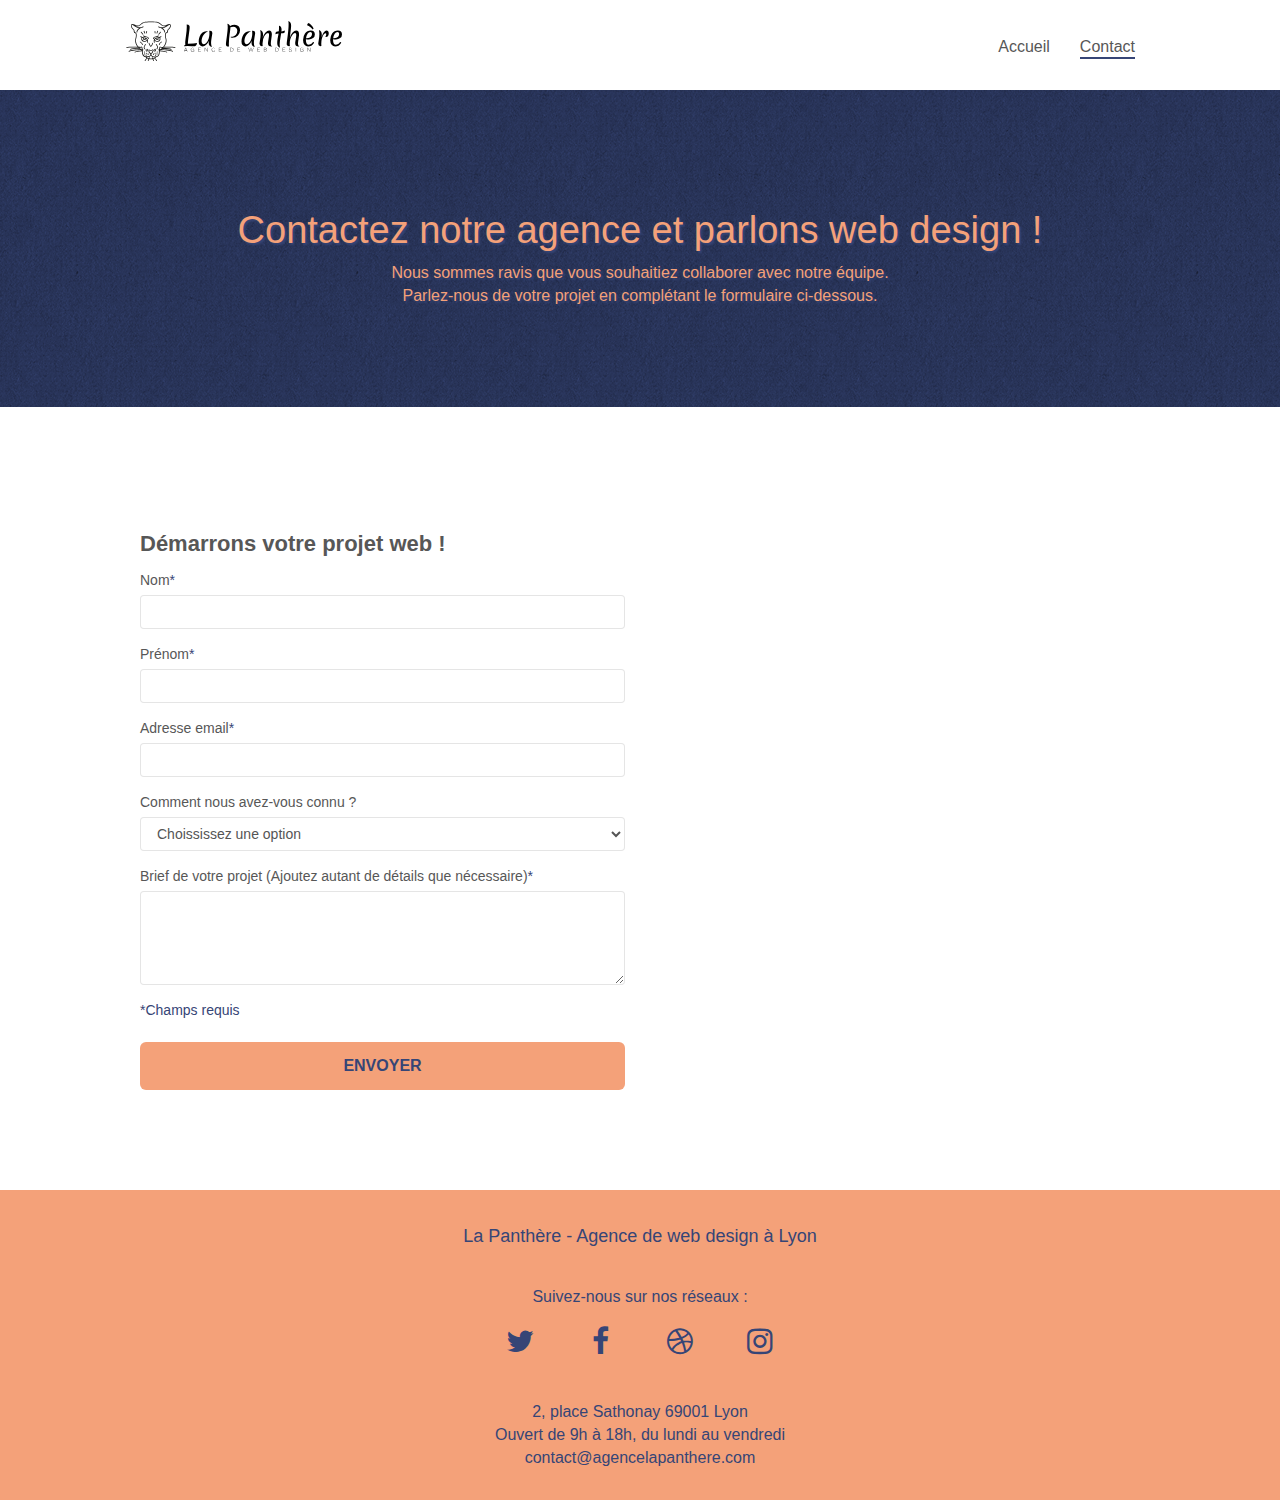
==== commit 0d3b8f89: "Fix errors from html validator" ====
--- a/contact.html
+++ b/contact.html
@@ -26,7 +26,7 @@
 				<nav class="navbar row" aria-label="navigation interne">
 					<div class="navbar-header">
 						<a href="index.html">
-							<img src="img/logo/logo-agence-la-panthere-monochrome.svg" alt="La Panthère, Agence de Web design - Page d’accueil" width="216" height="40"/>
+							<img src="img/logo/logo-agence-la-panthere-monochrome.svg" alt="La Panthère, Agence de Web design - Page d’accueil" width="216" height="40">
 						</a>
 						<button id="nav-toggle" type="button" class="ui-navbar-toggle navbar-toggle" data-toggle="collapse" data-target=".navbar-1">
 							<span class="sr-only">Ouvrir le menu de navigation</span><span class="icon-bar"></span><span class="icon-bar"></span><span class="icon-bar"></span>
@@ -71,24 +71,24 @@
 						<div class="row">
 							<div class="col-sm-6">
 								<h2>Démarrons votre projet web&nbsp;!</h2>
-								<form id="form_1" novalidate success-msg="Your message has been sent." fail-msg="Notre serveur de messagerie ne semble pas répondre, désolé pour le dérangement&nbsp;!">
+								<form id="form_1" novalidate data-success-msg="Your message has been sent." data-fail-msg="Notre serveur de messagerie ne semble pas répondre, désolé pour le dérangement&nbsp;!">
 									<div class="form-group">
 										<label for="surname">
 											Nom<span class="required-input" aria-hidden="true">*</span>
 										</label>
-										<input name="surname" id="surname" class="form-control" required />
+										<input name="surname" id="surname" class="form-control" required >
 									</div>
 									<div class="form-group">
 										<label for="name">
 											Prénom<span class="required-input" aria-hidden="true">*</span>
 										</label>
-										<input name="name" id="name" class="form-control" required />
+										<input name="name" id="name" class="form-control" required >
 									</div>
 									<div class="form-group">
 										<label for="email">
 											Adresse email<span class="required-input" aria-hidden="true">*</span>
 										</label>
-										<input name="email" id="email" class="form-control" type="email" required />
+										<input name="email" id="email" class="form-control" type="email" required >
 									</div>
 									<div class="form-group">
 										<label for="find">
--- a/css/style.css
+++ b/css/style.css
@@ -62,7 +62,7 @@
     bottom: 0;
     width: 100%;
     z-index: 100000;
-    background: #FFFFFF url("img/pageload-spinner.gif") no-repeat center center;
+    background: #FFFFFF url("../img/pageload-spinner.gif") no-repeat center center;
 }
 
 .bloc {
@@ -129,7 +129,7 @@
 }
 
 .texture-paper::before {
-    background-image: url("img/background/texture-paper.webp");
+    background-image: url("../img/background/texture-paper.webp");
     background-size: 280px 280px;
 }
 
@@ -1026,19 +1026,19 @@
 }
 
 .bg-dots-bg {
-    background-image: url("img/background/dots-bg.webp");
+    background-image: url("../img/background/dots-bg.webp");
 }
 
 .bg-lines-h2-bg {
-    background-image: url("img/background/lines-h2-bg.webp");
+    background-image: url("../img/background/lines-h2-bg.webp");
 }
 
 .bg-banniere {
-    background-image: url("img/background/agence-la-panthere.webp");
+    background-image: url("../img/background/agence-la-panthere.webp");
 }
 
 .bg-presentation {
-    background-image: url("img/background/image-de-presentation.webp");
+    background-image: url("../img/background/image-de-presentation.webp");
 }
 
 @media (max-width: 1024px) {
